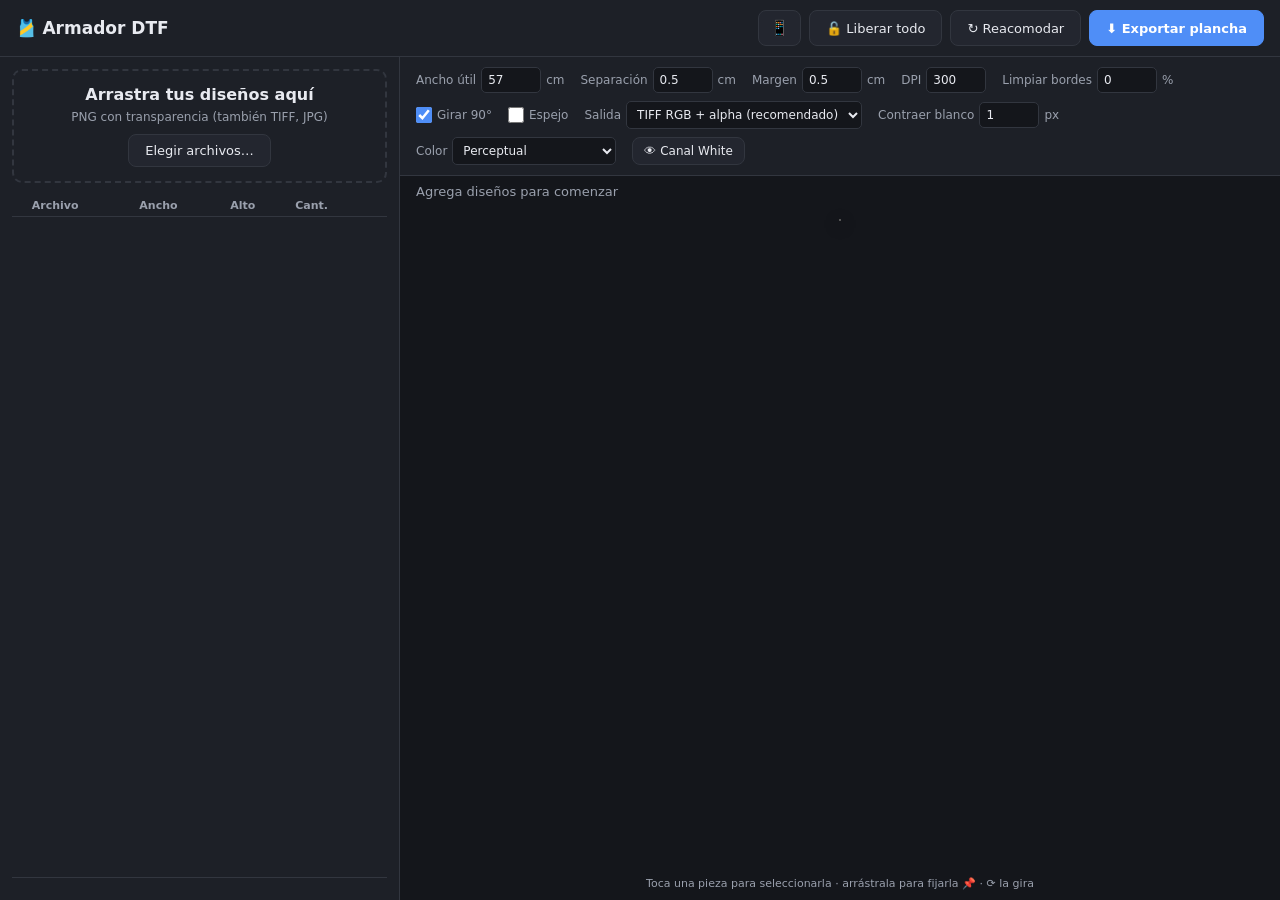
==== static/index.html @ 2fcb85ee "Armador DTF: salida RGB para DTF, soporte movil y acomodo mas robusto Color y formato de salida: - N" ====
<!DOCTYPE html>
<html lang="es">
<head>
<meta charset="UTF-8">
<meta name="viewport" content="width=device-width, initial-scale=1.0, viewport-fit=cover">
<meta name="theme-color" content="#14161b">
<meta name="apple-mobile-web-app-capable" content="yes">
<meta name="apple-mobile-web-app-status-bar-style" content="black-translucent">
<title>Armador DTF</title>
<link rel="stylesheet" href="style.css">
</head>
<body class="tab-designs">
<header>
  <div class="brand">🎽 <strong>Armador DTF</strong></div>
  <div class="actions">
    <button id="btnInfo" class="secondary icon" title="Conectar celular / iPad">📱</button>
    <button id="btnSettings" class="secondary icon only-mobile" title="Ajustes">⚙</button>
    <button id="btnLiberar" class="secondary" title="Quitar todos los bloqueos">🔓<span class="lbl"> Liberar todo</span></button>
    <button id="btnAcomodar" class="secondary" title="Reacomodar">↻<span class="lbl"> Reacomodar</span></button>
    <button id="btnExportar" class="primary">⬇<span class="lbl"> Exportar plancha</span></button>
  </div>
</header>

<nav id="tabbar" class="only-mobile">
  <button data-tab="designs" class="active">📋 Diseños</button>
  <button data-tab="sheet">🖼 Plancha</button>
</nav>

<div class="layout">
  <aside id="sidebar">
    <div id="dropzone">
      <p><strong>Arrastra tus diseños aquí</strong></p>
      <p class="hint">PNG con transparencia (también TIFF, JPG)</p>
      <button id="btnBrowse" class="secondary">Elegir archivos…</button>
      <input type="file" id="fileInput" multiple accept="image/*,.tif,.tiff" hidden>
    </div>
    <div id="tableWrap">
      <table id="designTable">
        <thead>
          <tr><th></th><th>Archivo</th><th>Ancho</th><th>Alto</th><th>Cant.</th><th></th></tr>
        </thead>
        <tbody id="designRows"></tbody>
      </table>
      <div id="tableTotals"></div>
    </div>
  </aside>

  <main>
    <div id="settings">
      <label>Ancho útil <input type="number" id="setWidth" value="57" min="10" max="120" step="0.5" inputmode="decimal"> cm</label>
      <label>Separación <input type="number" id="setSpacing" value="0.5" min="0" max="5" step="0.1" inputmode="decimal"> cm</label>
      <label>Margen <input type="number" id="setMargin" value="0.5" min="0" max="5" step="0.1" inputmode="decimal"> cm</label>
      <label>DPI <input type="number" id="setDpi" value="300" min="150" max="720" step="10" inputmode="numeric"></label>
      <label title="Elimina bordes casi transparentes: en DTF esas zonas retienen poco polvo y se despegan">Limpiar bordes <input type="number" id="setThreshold" value="0" min="0" max="100" step="5" inputmode="numeric"> %</label>
      <label class="chk"><input type="checkbox" id="setRotate" checked> Girar 90°</label>
      <label class="chk" title="Solo si MainTop NO está espejeando ya la película"><input type="checkbox" id="setMirror"> Espejo</label>
      <label>Salida
        <select id="setFormat">
          <option value="rgb_tiff" selected>TIFF RGB + alpha (recomendado)</option>
          <option value="png">PNG RGB + alpha</option>
          <option value="cmyk_spot">TIFF CMYK + White (Photoshop)</option>
          <option value="cmyk_dos">TIFF color + blanco (2 archivos)</option>
        </select>
      </label>
      <span class="cmyk-only">
        <label>Contraer blanco <input type="number" id="setChoke" value="1" min="0" max="6" step="1" inputmode="numeric"> px</label>
        <label>Color
          <select id="setIntent">
            <option value="perceptual" selected>Perceptual</option>
            <option value="relative">Colorimétrico relativo</option>
            <option value="saturation">Saturación</option>
          </select>
        </label>
      </span>
      <button id="btnWhite" class="secondary toggle" title="Ver dónde llevará tinta blanca">👁 Canal White</button>
    </div>
    <div id="cmykWarn" class="warn hidden"></div>

    <div id="statusbar">
      <span id="statInfo">Agrega diseños para comenzar</span>
      <span id="statLen"></span>
    </div>

    <div id="previewWrap">
      <div id="sheet"></div>
    </div>
    <div class="preview-hint">Toca una pieza para seleccionarla · arrástrala para fijarla 📌 · ⟳ la gira</div>
  </main>
</div>

<div id="pieceTools" class="hidden">
  <button id="ptRotate" title="Girar 90°">⟳</button>
  <button id="ptRelease" title="Liberar esta pieza">🔓</button>
</div>

<div id="toast"></div>

<div id="modal" class="hidden">
  <div class="modal-card">
    <h3 id="modalTitle"></h3>
    <div id="modalBody"></div>
    <div class="modal-actions">
      <button id="btnCarpeta" class="secondary">📂 Abrir carpeta</button>
      <button id="btnCerrarModal" class="primary">Listo</button>
    </div>
  </div>
</div>

<script src="app.js"></script>
</body>
</html>
---- static/style.css ----
* { box-sizing: border-box; margin: 0; padding: 0; }

:root {
  --bg: #14161b;
  --panel: #1d2027;
  --panel2: #23262f;
  --border: #32363f;
  --text: #e8eaf0;
  --muted: #9aa0ad;
  --accent: #4f8ef7;
  --accent2: #34c47c;
  --warn: #e0a33c;
  --sidebar-w: 400px;
}

html, body { height: 100%; }
body {
  font-family: "Segoe UI", -apple-system, BlinkMacSystemFont, system-ui, sans-serif;
  background: var(--bg);
  color: var(--text);
  display: flex;
  flex-direction: column;
  overflow: hidden;
  -webkit-text-size-adjust: 100%;
  padding: env(safe-area-inset-top) env(safe-area-inset-right) env(safe-area-inset-bottom) env(safe-area-inset-left);
}

header {
  display: flex;
  align-items: center;
  justify-content: space-between;
  gap: 8px;
  padding: 10px 16px;
  background: var(--panel);
  border-bottom: 1px solid var(--border);
  flex-shrink: 0;
}
.brand { font-size: 17px; white-space: nowrap; }
.actions { display: flex; gap: 8px; flex-shrink: 0; }

button {
  border: 1px solid var(--border);
  border-radius: 8px;
  padding: 8px 16px;
  font-size: 13px;
  cursor: pointer;
  background: var(--panel2);
  color: var(--text);
  font-family: inherit;
  -webkit-tap-highlight-color: transparent;
  touch-action: manipulation;
}
button.primary { background: var(--accent); border-color: var(--accent); color: #fff; font-weight: 600; }
button.primary:hover { filter: brightness(1.1); }
button.secondary:hover { background: #2b2f39; }
button:disabled { opacity: .5; cursor: default; }
button.icon { padding: 8px 11px; font-size: 15px; }
button.toggle.active {
  background: rgba(235, 45, 45, .18);
  border-color: #eb2d2d;
  color: #ff8a8a;
}

.only-mobile { display: none !important; }
.hidden { display: none !important; }

#tabbar {
  flex-shrink: 0;
  background: var(--panel);
  border-bottom: 1px solid var(--border);
}
#tabbar button {
  flex: 1;
  border: none;
  border-radius: 0;
  background: none;
  padding: 12px 0;
  color: var(--muted);
  font-size: 14px;
  border-bottom: 2px solid transparent;
}
#tabbar button.active { color: var(--text); border-bottom-color: var(--accent); }

.layout { flex: 1; display: flex; min-height: 0; }

#sidebar {
  width: var(--sidebar-w);
  background: var(--panel);
  border-right: 1px solid var(--border);
  display: flex;
  flex-direction: column;
  min-height: 0;
  flex-shrink: 0;
}

#dropzone {
  margin: 12px;
  padding: 14px 12px;
  border: 2px dashed var(--border);
  border-radius: 10px;
  text-align: center;
  color: var(--muted);
  transition: border-color .15s, background .15s;
  flex-shrink: 0;
}
#dropzone.drag { border-color: var(--accent); background: rgba(79,142,247,.08); }
#dropzone p { margin-bottom: 6px; color: var(--text); }
#dropzone .hint { font-size: 12px; color: var(--muted); margin-bottom: 10px; }

/* ---------- tabla de diseños (hoja tipo iCore) ---------- */
#tableWrap { flex: 1; overflow-y: auto; padding: 0 12px 12px; display: flex; flex-direction: column; -webkit-overflow-scrolling: touch; }
#designTable { width: 100%; border-collapse: collapse; font-size: 12px; }
#designTable th {
  text-align: left;
  color: var(--muted);
  font-weight: 600;
  font-size: 11px;
  padding: 4px;
  border-bottom: 1px solid var(--border);
  position: sticky;
  top: 0;
  background: var(--panel);
  z-index: 1;
}
#designTable td { padding: 4px; border-bottom: 1px solid var(--border); vertical-align: middle; }
#designTable tr:hover td { background: rgba(255,255,255,.025); }
#designTable img.mini {
  width: 34px; height: 34px;
  object-fit: contain;
  background: conic-gradient(#3a3f4a 25%, #2c303a 0 50%, #3a3f4a 0 75%, #2c303a 0) 0 0/10px 10px;
  border-radius: 5px;
  display: block;
}
#designTable .fname { max-width: 120px; white-space: nowrap; overflow: hidden; text-overflow: ellipsis; }
#designTable input {
  width: 54px;
  background: var(--bg);
  color: var(--text);
  border: 1px solid var(--border);
  border-radius: 5px;
  padding: 5px;
  font-size: 12px;
  font-family: inherit;
}
#designTable input.qty { width: 44px; }
#designTable .rowbtn {
  background: none; border: none;
  color: var(--muted);
  font-size: 15px;
  padding: 4px 5px;
  cursor: pointer;
}
#designTable .rowbtn:hover { color: var(--text); }
#designTable .rowbtn.del:hover { color: #f66; }

#tableTotals {
  margin-top: auto;
  padding: 10px 4px 0;
  font-size: 12px;
  color: var(--muted);
  border-top: 1px solid var(--border);
  display: flex;
  justify-content: space-between;
  flex-wrap: wrap;
  gap: 4px;
}
#tableTotals strong { color: var(--text); }

main { flex: 1; display: flex; flex-direction: column; min-width: 0; }

#settings {
  display: flex;
  flex-wrap: wrap;
  gap: 8px 16px;
  padding: 10px 16px;
  background: var(--panel);
  border-bottom: 1px solid var(--border);
  font-size: 12px;
  color: var(--muted);
  align-items: center;
  flex-shrink: 0;
}
#settings input[type=number], #settings select {
  background: var(--bg); color: var(--text);
  border: 1px solid var(--border);
  border-radius: 5px; padding: 5px 6px; font-size: 12px;
  font-family: inherit;
}
#settings input[type=number] { width: 60px; }
#settings input[type=checkbox] { width: 16px; height: 16px; accent-color: var(--accent); }
#settings label { display: flex; align-items: center; gap: 5px; }
#settings button { padding: 6px 11px; font-size: 12px; }
#settings .cmyk-only { display: contents; }
#settings.rgb-mode .cmyk-only { display: none; }

.warn {
  padding: 7px 16px;
  font-size: 12px;
  background: rgba(224, 163, 60, .12);
  color: var(--warn);
  border-bottom: 1px solid var(--border);
}

#statusbar {
  display: flex;
  justify-content: space-between;
  gap: 10px;
  padding: 8px 16px;
  font-size: 13px;
  color: var(--muted);
  flex-shrink: 0;
}
#statLen { color: var(--accent2); font-weight: 600; white-space: nowrap; }

#previewWrap {
  flex: 1;
  overflow: auto;
  padding: 12px 24px 24px;
  display: flex;
  justify-content: center;
  -webkit-overflow-scrolling: touch;
}
.preview-hint { padding: 4px 16px 10px; font-size: 11px; color: var(--muted); text-align: center; flex-shrink: 0; }

#sheet {
  position: relative;
  background: conic-gradient(#f2f2f2 25%, #e4e4e4 0 50%, #f2f2f2 0 75%, #e4e4e4 0) 0 0/16px 16px;
  border: 1px solid #555;
  box-shadow: 0 4px 24px rgba(0,0,0,.5);
  flex-shrink: 0;
  align-self: flex-start;
}
.item {
  position: absolute;
  outline: 1px dashed rgba(60,120,255,.55);
  cursor: grab;
  touch-action: none;          /* el arrastre no hace scroll en táctil */
  -webkit-tap-highlight-color: transparent;
}
.item img { width: 100%; height: 100%; display: block; pointer-events: none; user-select: none; -webkit-user-drag: none; }
.item.locked { outline: 1.5px solid rgba(255,170,40,.9); }
.item.selected { outline: 2px solid var(--accent); z-index: 5; }
.item.dragging { opacity: .75; z-index: 20; cursor: grabbing; outline: 2px solid var(--accent); }
.item.invalid { outline: 2px solid #f55; }
.item .pin {
  position: absolute;
  top: -1px; right: -1px;
  font-size: 11px;
  line-height: 1;
  background: rgba(0,0,0,.55);
  border-radius: 0 0 0 6px;
  padding: 2px 3px;
  pointer-events: none;
}
.item .white-overlay { position: absolute; inset: 0; pointer-events: none; }

#pieceTools {
  position: fixed;
  z-index: 40;
  display: flex;
  gap: 4px;
  background: var(--panel);
  border: 1px solid var(--border);
  border-radius: 8px;
  padding: 3px;
  box-shadow: 0 4px 14px rgba(0,0,0,.5);
}
#pieceTools button { padding: 6px 12px; font-size: 16px; border: none; background: none; }
#pieceTools button:hover { background: var(--panel2); border-radius: 6px; }

#toast {
  position: fixed;
  bottom: 20px; left: 50%;
  transform: translateX(-50%);
  background: #333d;
  backdrop-filter: blur(6px);
  color: #fff;
  padding: 10px 20px;
  border-radius: 10px;
  font-size: 13px;
  opacity: 0;
  pointer-events: none;
  transition: opacity .25s;
  z-index: 60;
  max-width: 90vw;
  text-align: center;
}
#toast.show { opacity: 1; }

#modal {
  position: fixed; inset: 0;
  background: rgba(0,0,0,.55);
  display: flex; align-items: center; justify-content: center;
  z-index: 50;
  padding: 16px;
}
.modal-card {
  background: var(--panel);
  border: 1px solid var(--border);
  border-radius: 14px;
  padding: 22px 26px;
  width: min(520px, 100%);
  max-height: 85vh;
  overflow-y: auto;
}
.modal-card h3 { margin-bottom: 10px; }
#modalBody { font-size: 13px; color: var(--muted); line-height: 1.6; word-break: break-word; }
#modalBody .ok { color: var(--accent2); }
#modalBody a { color: var(--accent); }
#modalBody code {
  display: inline-block;
  background: var(--bg);
  padding: 4px 8px;
  border-radius: 6px;
  font-size: 15px;
  color: var(--text);
  margin: 4px 0;
  user-select: all;
}
.modal-actions { display: flex; justify-content: flex-end; gap: 8px; margin-top: 16px; }

.spinner {
  display: inline-block;
  width: 14px; height: 14px;
  border: 2px solid #fff5;
  border-top-color: #fff;
  border-radius: 50%;
  animation: spin .8s linear infinite;
  vertical-align: -2px;
  margin-right: 6px;
}
@keyframes spin { to { transform: rotate(360deg); } }

/* ==================== TABLET ==================== */
@media (max-width: 1100px) {
  :root { --sidebar-w: 330px; }
  .actions .lbl { display: none; }
}

/* ==================== CELULAR / iPAD VERTICAL ==================== */
@media (max-width: 900px) {
  .only-mobile { display: flex !important; }
  #tabbar { display: flex !important; }

  header { padding: 8px 12px; }
  .brand { font-size: 15px; }
  .actions { gap: 6px; }
  .actions button { padding: 9px 12px; }

  .layout { flex-direction: column; }
  #sidebar {
    width: 100%;
    border-right: none;
    border-bottom: 1px solid var(--border);
  }
  body.tab-designs main { display: none; }
  body.tab-sheet #sidebar { display: none; }

  /* los ajustes se muestran bajo demanda con el botón ⚙ */
  #settings { display: none; }
  body.show-settings #settings { display: flex; }

  /* 16px evita que iOS haga zoom al enfocar un campo */
  #designTable input, #settings input[type=number], #settings select { font-size: 16px; }
  #designTable input { width: 62px; padding: 8px 6px; }
  #designTable input.qty { width: 54px; }
  #designTable td { padding: 6px 3px; }
  #designTable .fname { max-width: 34vw; font-size: 13px; }
  #designTable .rowbtn { font-size: 19px; padding: 7px 6px; }
  #designTable img.mini { width: 40px; height: 40px; }

  #settings { gap: 10px 14px; }
  #settings label { font-size: 13px; }

  #previewWrap { padding: 10px 12px 20px; }
  #pieceTools button { padding: 9px 16px; font-size: 18px; }
  .preview-hint { font-size: 10px; }
}

@media (max-width: 480px) {
  .brand strong { display: none; }
  #dropzone { margin: 8px; padding: 12px 10px; }
  #dropzone .hint { display: none; }
}
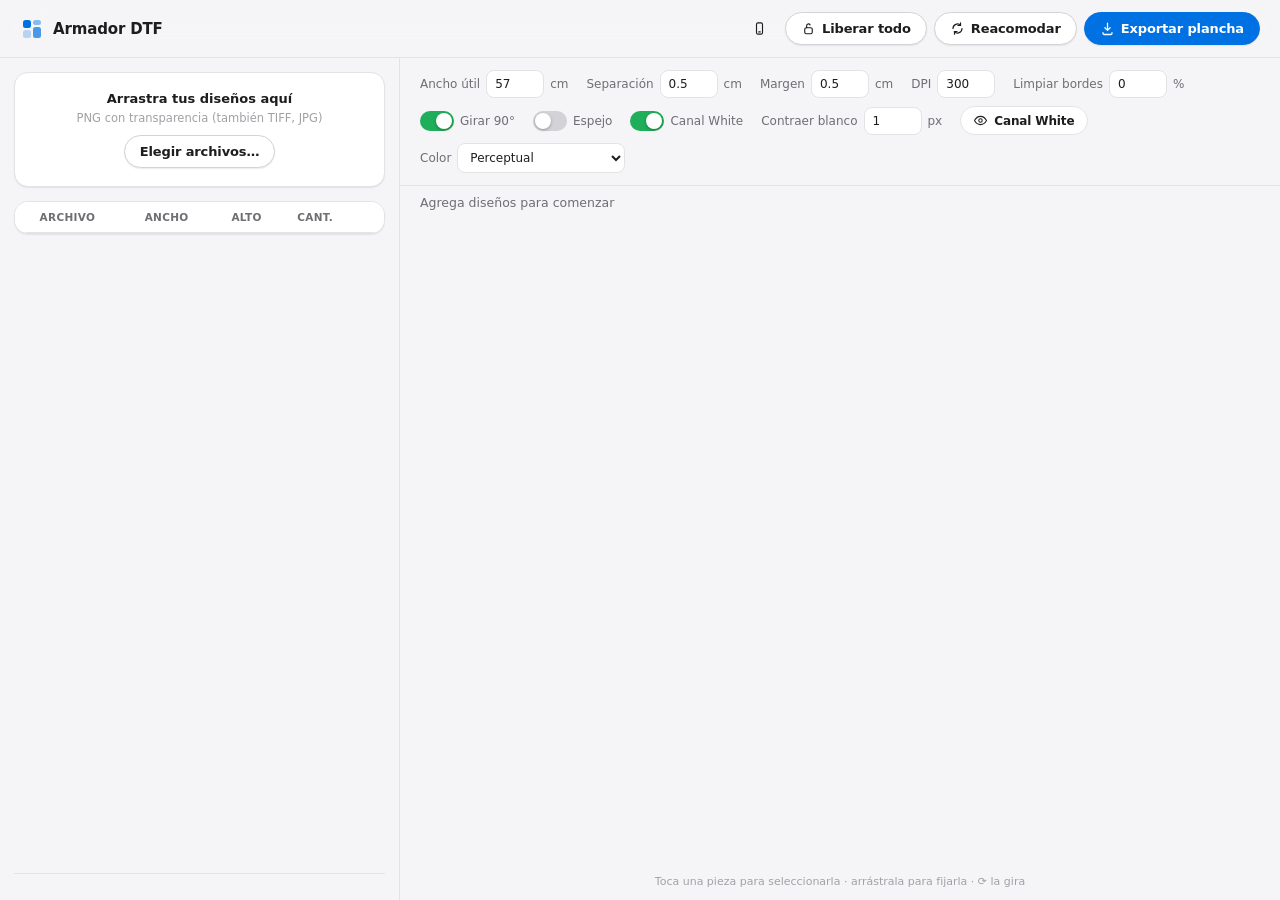
==== commit 38066a90: "Version 1.0.0: pruebas automaticas, documentacion y correcciones de la auditoria - Exportacion CMYK " ====
--- a/static/index.html
+++ b/static/index.html
@@ -3,27 +3,45 @@
 <head>
 <meta charset="UTF-8">
 <meta name="viewport" content="width=device-width, initial-scale=1.0, viewport-fit=cover">
-<meta name="theme-color" content="#14161b">
+<meta name="theme-color" content="#f5f5f7">
 <meta name="apple-mobile-web-app-capable" content="yes">
-<meta name="apple-mobile-web-app-status-bar-style" content="black-translucent">
+<meta name="apple-mobile-web-app-status-bar-style" content="default">
 <title>Armador DTF</title>
 <link rel="stylesheet" href="style.css">
 </head>
 <body class="tab-designs">
 <header>
-  <div class="brand">🎽 <strong>Armador DTF</strong></div>
+  <div class="brand">
+    <span class="brand-mark" aria-hidden="true">
+      <svg viewBox="0 0 24 24" fill="none"><rect x="3" y="3" width="8" height="8" rx="2.5" fill="currentColor"/><rect x="13" y="3" width="8" height="5" rx="2.5" fill="currentColor" opacity=".45"/><rect x="13" y="10" width="8" height="11" rx="2.5" fill="currentColor" opacity=".7"/><rect x="3" y="13" width="8" height="8" rx="2.5" fill="currentColor" opacity=".25"/></svg>
+    </span>
+    <strong>Armador DTF</strong>
+  </div>
   <div class="actions">
-    <button id="btnInfo" class="secondary icon" title="Conectar celular / iPad">📱</button>
-    <button id="btnSettings" class="secondary icon only-mobile" title="Ajustes">⚙</button>
-    <button id="btnLiberar" class="secondary" title="Quitar todos los bloqueos">🔓<span class="lbl"> Liberar todo</span></button>
-    <button id="btnAcomodar" class="secondary" title="Reacomodar">↻<span class="lbl"> Reacomodar</span></button>
-    <button id="btnExportar" class="primary">⬇<span class="lbl"> Exportar plancha</span></button>
+    <button id="btnInfo" class="secondary icon" title="Conectar celular / iPad">
+      <svg viewBox="0 0 20 20" fill="none"><rect x="6" y="2.5" width="8" height="15" rx="2" stroke="currentColor" stroke-width="1.5"/><path d="M9 14.5h2" stroke="currentColor" stroke-width="1.5" stroke-linecap="round"/></svg>
+    </button>
+    <button id="btnSettings" class="secondary icon only-mobile" title="Ajustes">
+      <svg viewBox="0 0 20 20" fill="none"><circle cx="10" cy="10" r="2.6" stroke="currentColor" stroke-width="1.5"/><path d="M10 2.7v2M10 15.3v2M17.3 10h-2M4.7 10h-2M15.2 4.8l-1.4 1.4M6.2 13.8l-1.4 1.4M15.2 15.2l-1.4-1.4M6.2 6.2 4.8 4.8" stroke="currentColor" stroke-width="1.5" stroke-linecap="round"/></svg>
+    </button>
+    <button id="btnLiberar" class="secondary" title="Quitar todos los bloqueos">
+      <svg viewBox="0 0 20 20" fill="none"><rect x="5" y="9" width="10" height="8" rx="2" stroke="currentColor" stroke-width="1.5"/><path d="M7.5 9V6.5a2.5 2.5 0 0 1 4.6-1.4" stroke="currentColor" stroke-width="1.5" stroke-linecap="round"/></svg>
+      <span class="lbl">Liberar todo</span>
+    </button>
+    <button id="btnAcomodar" class="secondary" title="Reacomodar">
+      <svg viewBox="0 0 20 20" fill="none"><path d="M4 10a6 6 0 0 1 10.2-4.24M16 10a6 6 0 0 1-10.2 4.24" stroke="currentColor" stroke-width="1.6" stroke-linecap="round"/><path d="M14 2.5V6h-3.5M6 17.5V14h3.5" stroke="currentColor" stroke-width="1.6" stroke-linecap="round" stroke-linejoin="round"/></svg>
+      <span class="lbl">Reacomodar</span>
+    </button>
+    <button id="btnExportar" class="primary">
+      <svg viewBox="0 0 20 20" fill="none"><path d="M10 3v9.5M10 12.5l-3.5-3.5M10 12.5l3.5-3.5" stroke="currentColor" stroke-width="1.7" stroke-linecap="round" stroke-linejoin="round"/><path d="M4 15.5v.8a1.7 1.7 0 0 0 1.7 1.7h8.6a1.7 1.7 0 0 0 1.7-1.7v-.8" stroke="currentColor" stroke-width="1.7" stroke-linecap="round"/></svg>
+      <span class="lbl">Exportar plancha</span>
+    </button>
   </div>
 </header>
 
 <nav id="tabbar" class="only-mobile">
-  <button data-tab="designs" class="active">📋 Diseños</button>
-  <button data-tab="sheet">🖼 Plancha</button>
+  <button data-tab="designs" class="active">Diseños</button>
+  <button data-tab="sheet">Plancha</button>
 </nav>
 
 <div class="layout">
@@ -54,16 +72,15 @@
       <label title="Elimina bordes casi transparentes: en DTF esas zonas retienen poco polvo y se despegan">Limpiar bordes <input type="number" id="setThreshold" value="0" min="0" max="100" step="5" inputmode="numeric"> %</label>
       <label class="chk"><input type="checkbox" id="setRotate" checked> Girar 90°</label>
       <label class="chk" title="Solo si MainTop NO está espejeando ya la película"><input type="checkbox" id="setMirror"> Espejo</label>
-      <label>Salida
-        <select id="setFormat">
-          <option value="rgb_tiff" selected>TIFF RGB + alpha (recomendado)</option>
-          <option value="png">PNG RGB + alpha</option>
-          <option value="cmyk_spot">TIFF CMYK + White (Photoshop)</option>
-          <option value="cmyk_dos">TIFF color + blanco (2 archivos)</option>
-        </select>
-      </label>
+      <label class="chk"><input type="checkbox" id="setConBlanco" checked> Canal White</label>
+      <span id="whiteControls">
+        <label title="Retira la base blanca del borde del arte. Déjalo en 0 si MainTop ya lo hace: contraer dos veces deja el color sin blanco debajo">Contraer blanco <input type="number" id="setChoke" value="1" min="0" max="6" step="1" inputmode="numeric"> px</label>
+        <button id="btnWhite" class="secondary toggle" title="Ver dónde llevará tinta blanca">
+          <svg viewBox="0 0 20 20" fill="none"><path d="M2 10s3-5.5 8-5.5S18 10 18 10s-3 5.5-8 5.5S2 10 2 10Z" stroke="currentColor" stroke-width="1.4" stroke-linejoin="round"/><circle cx="10" cy="10" r="2.3" stroke="currentColor" stroke-width="1.4"/></svg>
+          <span>Canal White</span>
+        </button>
+      </span>
       <span class="cmyk-only">
-        <label>Contraer blanco <input type="number" id="setChoke" value="1" min="0" max="6" step="1" inputmode="numeric"> px</label>
         <label>Color
           <select id="setIntent">
             <option value="perceptual" selected>Perceptual</option>
@@ -72,9 +89,9 @@
           </select>
         </label>
       </span>
-      <button id="btnWhite" class="secondary toggle" title="Ver dónde llevará tinta blanca">👁 Canal White</button>
     </div>
     <div id="cmykWarn" class="warn hidden"></div>
+    <div id="bordeWarn" class="warn hidden"></div>
 
     <div id="statusbar">
       <span id="statInfo">Agrega diseños para comenzar</span>
@@ -84,13 +101,17 @@
     <div id="previewWrap">
       <div id="sheet"></div>
     </div>
-    <div class="preview-hint">Toca una pieza para seleccionarla · arrástrala para fijarla 📌 · ⟳ la gira</div>
+    <div class="preview-hint">Toca una pieza para seleccionarla · arrástrala para fijarla · ⟳ la gira</div>
   </main>
 </div>
 
 <div id="pieceTools" class="hidden">
-  <button id="ptRotate" title="Girar 90°">⟳</button>
-  <button id="ptRelease" title="Liberar esta pieza">🔓</button>
+  <button id="ptRotate" title="Girar 90°">
+    <svg viewBox="0 0 20 20" fill="none"><path d="M4 10a6 6 0 0 1 10.2-4.24M16 10a6 6 0 0 1-10.2 4.24" stroke="currentColor" stroke-width="1.6" stroke-linecap="round"/><path d="M14 2.5V6h-3.5M6 17.5V14h3.5" stroke="currentColor" stroke-width="1.6" stroke-linecap="round" stroke-linejoin="round"/></svg>
+  </button>
+  <button id="ptRelease" title="Liberar esta pieza">
+    <svg viewBox="0 0 20 20" fill="none"><rect x="5" y="9" width="10" height="8" rx="2" stroke="currentColor" stroke-width="1.5"/><path d="M7.5 9V6.5a2.5 2.5 0 0 1 4.6-1.4" stroke="currentColor" stroke-width="1.5" stroke-linecap="round"/></svg>
+  </button>
 </div>
 
 <div id="toast"></div>
@@ -100,7 +121,7 @@
     <h3 id="modalTitle"></h3>
     <div id="modalBody"></div>
     <div class="modal-actions">
-      <button id="btnCarpeta" class="secondary">📂 Abrir carpeta</button>
+      <button id="btnCarpeta" class="secondary">Abrir carpeta</button>
       <button id="btnCerrarModal" class="primary">Listo</button>
     </div>
   </div>
--- a/static/style.css
+++ b/static/style.css
@@ -1,73 +1,109 @@
+/* Armador DTF — interfaz, rediseño minimalista tipo Apple */
+
 * { box-sizing: border-box; margin: 0; padding: 0; }
 
 :root {
-  --bg: #14161b;
-  --panel: #1d2027;
-  --panel2: #23262f;
-  --border: #32363f;
-  --text: #e8eaf0;
-  --muted: #9aa0ad;
-  --accent: #4f8ef7;
-  --accent2: #34c47c;
-  --warn: #e0a33c;
+  --bg: #f5f5f7;
+  --panel: #ffffff;
+  --panel2: #fafafa;
+  --border: #e3e3e6;
+  --border-strong: #d2d2d7;
+  --text: #1d1d1f;
+  --muted: #6e6e73;
+  --faint: #a1a1a6;
+  --accent: #0071e3;
+  --accent-hover: #0077ed;
+  --accent2: #1fae59;
+  --warn: #b26b00;
+  --warn-bg: rgba(255, 149, 0, .12);
+  --danger: #ff3b30;
   --sidebar-w: 400px;
+
+  --radius-sm: 8px;
+  --radius-md: 14px;
+  --radius-lg: 20px;
+  --shadow-1: 0 1px 2px rgba(0,0,0,.05), 0 1px 1px rgba(0,0,0,.03);
+  --shadow-2: 0 10px 30px rgba(0,0,0,.08), 0 2px 8px rgba(0,0,0,.04);
+  --shadow-3: 0 24px 60px rgba(0,0,0,.18), 0 4px 16px rgba(0,0,0,.08);
+  --ease: cubic-bezier(.4, 0, .2, 1);
 }
 
 html, body { height: 100%; }
 body {
-  font-family: "Segoe UI", -apple-system, BlinkMacSystemFont, system-ui, sans-serif;
+  font-family: -apple-system, BlinkMacSystemFont, "SF Pro Display", "SF Pro Text",
+               "Segoe UI", system-ui, sans-serif;
   background: var(--bg);
   color: var(--text);
   display: flex;
   flex-direction: column;
   overflow: hidden;
   -webkit-text-size-adjust: 100%;
+  -webkit-font-smoothing: antialiased;
   padding: env(safe-area-inset-top) env(safe-area-inset-right) env(safe-area-inset-bottom) env(safe-area-inset-left);
 }
 
+/* ---------- header ---------- */
 header {
   display: flex;
   align-items: center;
   justify-content: space-between;
   gap: 8px;
-  padding: 10px 16px;
+  padding: 12px 20px;
+  background: color-mix(in srgb, var(--bg) 72%, transparent);
+  backdrop-filter: saturate(180%) blur(20px);
+  -webkit-backdrop-filter: saturate(180%) blur(20px);
+  border-bottom: 1px solid var(--border);
+  flex-shrink: 0;
+  z-index: 5;
+}
+.brand { display: flex; align-items: center; gap: 9px; font-size: 15px; white-space: nowrap; font-weight: 600; letter-spacing: -.01em; }
+.brand-mark { width: 24px; height: 24px; color: var(--accent); display: inline-flex; flex-shrink: 0; }
+.brand-mark svg { width: 100%; height: 100%; }
+.actions { display: flex; gap: 7px; flex-shrink: 0; align-items: center; }
+
+/* ---------- buttons ---------- */
+button {
+  border: 1px solid var(--border-strong);
+  border-radius: 980px;
+  padding: 8px 15px;
+  font-size: 13px;
+  font-weight: 600;
+  letter-spacing: -.01em;
+  cursor: pointer;
+  background: var(--panel);
+  color: var(--text);
+  font-family: inherit;
+  display: inline-flex;
+  align-items: center;
+  gap: 6px;
+  -webkit-tap-highlight-color: transparent;
+  touch-action: manipulation;
+  transition: transform .12s var(--ease), background .15s var(--ease), box-shadow .15s var(--ease), opacity .15s var(--ease);
+}
+button svg { width: 15px; height: 15px; flex-shrink: 0; }
+button:active { transform: scale(.96); }
+button.primary { background: var(--accent); border-color: var(--accent); color: #fff; box-shadow: var(--shadow-1); }
+button.primary:hover { background: var(--accent-hover); }
+button.secondary { box-shadow: var(--shadow-1); }
+button.secondary:hover { background: var(--panel2); }
+button:disabled { opacity: .45; cursor: default; transform: none; }
+button.icon { padding: 8px 10px; border-color: transparent; box-shadow: none; background: transparent; }
+button.icon:hover { background: color-mix(in srgb, var(--text) 6%, transparent); }
+button.toggle.active {
+  background: var(--accent);
+  border-color: var(--accent);
+  color: #fff;
+}
+
+.only-mobile { display: none !important; }
+.hidden { display: none !important; }
+
+/* ---------- tabbar (mobile) ---------- */
+#tabbar {
+  flex-shrink: 0;
   background: var(--panel);
   border-bottom: 1px solid var(--border);
-  flex-shrink: 0;
-}
-.brand { font-size: 17px; white-space: nowrap; }
-.actions { display: flex; gap: 8px; flex-shrink: 0; }
-
-button {
-  border: 1px solid var(--border);
-  border-radius: 8px;
-  padding: 8px 16px;
-  font-size: 13px;
-  cursor: pointer;
-  background: var(--panel2);
-  color: var(--text);
-  font-family: inherit;
-  -webkit-tap-highlight-color: transparent;
-  touch-action: manipulation;
-}
-button.primary { background: var(--accent); border-color: var(--accent); color: #fff; font-weight: 600; }
-button.primary:hover { filter: brightness(1.1); }
-button.secondary:hover { background: #2b2f39; }
-button:disabled { opacity: .5; cursor: default; }
-button.icon { padding: 8px 11px; font-size: 15px; }
-button.toggle.active {
-  background: rgba(235, 45, 45, .18);
-  border-color: #eb2d2d;
-  color: #ff8a8a;
-}
-
-.only-mobile { display: none !important; }
-.hidden { display: none !important; }
-
-#tabbar {
-  flex-shrink: 0;
-  background: var(--panel);
-  border-bottom: 1px solid var(--border);
+  display: flex;
 }
 #tabbar button {
   flex: 1;
@@ -76,16 +112,19 @@
   background: none;
   padding: 12px 0;
   color: var(--muted);
-  font-size: 14px;
+  font-size: 13px;
+  font-weight: 600;
   border-bottom: 2px solid transparent;
-}
-#tabbar button.active { color: var(--text); border-bottom-color: var(--accent); }
+  box-shadow: none;
+  justify-content: center;
+}
+#tabbar button.active { color: var(--accent); border-bottom-color: var(--accent); }
 
 .layout { flex: 1; display: flex; min-height: 0; }
 
 #sidebar {
   width: var(--sidebar-w);
-  background: var(--panel);
+  background: var(--bg);
   border-right: 1px solid var(--border);
   display: flex;
   flex-direction: column;
@@ -93,69 +132,83 @@
   flex-shrink: 0;
 }
 
+/* ---------- dropzone ---------- */
 #dropzone {
-  margin: 12px;
-  padding: 14px 12px;
-  border: 2px dashed var(--border);
-  border-radius: 10px;
+  margin: 14px;
+  padding: 18px 14px;
+  background: var(--panel);
+  border: 1px solid var(--border);
+  border-radius: var(--radius-md);
   text-align: center;
   color: var(--muted);
-  transition: border-color .15s, background .15s;
-  flex-shrink: 0;
-}
-#dropzone.drag { border-color: var(--accent); background: rgba(79,142,247,.08); }
-#dropzone p { margin-bottom: 6px; color: var(--text); }
-#dropzone .hint { font-size: 12px; color: var(--muted); margin-bottom: 10px; }
-
-/* ---------- tabla de diseños (hoja tipo iCore) ---------- */
-#tableWrap { flex: 1; overflow-y: auto; padding: 0 12px 12px; display: flex; flex-direction: column; -webkit-overflow-scrolling: touch; }
-#designTable { width: 100%; border-collapse: collapse; font-size: 12px; }
+  box-shadow: var(--shadow-1);
+  transition: border-color .2s var(--ease), box-shadow .2s var(--ease);
+  flex-shrink: 0;
+}
+#dropzone.drag { border-color: var(--accent); box-shadow: 0 0 0 4px color-mix(in srgb, var(--accent) 16%, transparent); }
+#dropzone p { margin-bottom: 5px; color: var(--text); font-weight: 600; font-size: 13px; }
+#dropzone .hint { font-weight: 400; font-size: 11.5px; color: var(--faint); margin-bottom: 10px; }
+
+/* ---------- tabla de diseños ---------- */
+#tableWrap { flex: 1; overflow-y: auto; padding: 0 14px 14px; display: flex; flex-direction: column; -webkit-overflow-scrolling: touch; }
+#designTable { width: 100%; border-collapse: separate; border-spacing: 0; font-size: 12px; background: var(--panel); border: 1px solid var(--border); border-radius: var(--radius-md); overflow: hidden; box-shadow: var(--shadow-1); }
 #designTable th {
   text-align: left;
   color: var(--muted);
   font-weight: 600;
-  font-size: 11px;
-  padding: 4px;
+  font-size: 10.5px;
+  text-transform: uppercase;
+  letter-spacing: .03em;
+  padding: 9px 6px;
   border-bottom: 1px solid var(--border);
   position: sticky;
   top: 0;
   background: var(--panel);
   z-index: 1;
 }
-#designTable td { padding: 4px; border-bottom: 1px solid var(--border); vertical-align: middle; }
-#designTable tr:hover td { background: rgba(255,255,255,.025); }
+#designTable td { padding: 6px; border-bottom: 1px solid var(--border); vertical-align: middle; }
+#designTable tr:last-child td { border-bottom: none; }
+#designTable tr:hover td { background: var(--panel2); }
 #designTable img.mini {
   width: 34px; height: 34px;
   object-fit: contain;
-  background: conic-gradient(#3a3f4a 25%, #2c303a 0 50%, #3a3f4a 0 75%, #2c303a 0) 0 0/10px 10px;
-  border-radius: 5px;
+  background: conic-gradient(color-mix(in srgb, var(--text) 6%, transparent) 25%, transparent 0 50%, color-mix(in srgb, var(--text) 6%, transparent) 0 75%, transparent 0) 0 0/10px 10px;
+  border-radius: 7px;
   display: block;
 }
-#designTable .fname { max-width: 120px; white-space: nowrap; overflow: hidden; text-overflow: ellipsis; }
+#designTable .fname { max-width: 120px; white-space: nowrap; overflow: hidden; text-overflow: ellipsis; font-weight: 500; }
 #designTable input {
   width: 54px;
   background: var(--bg);
   color: var(--text);
   border: 1px solid var(--border);
-  border-radius: 5px;
-  padding: 5px;
+  border-radius: 7px;
+  padding: 5px 6px;
   font-size: 12px;
   font-family: inherit;
-}
-#designTable input.qty { width: 44px; }
+  transition: border-color .15s var(--ease), box-shadow .15s var(--ease);
+}
+#designTable input:focus, #settings input:focus, #settings select:focus, #pin:focus {
+  outline: none;
+  border-color: var(--accent);
+  box-shadow: 0 0 0 3px color-mix(in srgb, var(--accent) 20%, transparent);
+}
+#designTable input.qty { width: 40px; }
 #designTable .rowbtn {
   background: none; border: none;
-  color: var(--muted);
-  font-size: 15px;
+  color: var(--faint);
+  font-size: 14px;
   padding: 4px 5px;
   cursor: pointer;
-}
-#designTable .rowbtn:hover { color: var(--text); }
-#designTable .rowbtn.del:hover { color: #f66; }
+  border-radius: 6px;
+  box-shadow: none;
+}
+#designTable .rowbtn:hover { color: var(--text); background: var(--panel2); }
+#designTable .rowbtn.del:hover { color: var(--danger); background: color-mix(in srgb, var(--danger) 10%, transparent); }
 
 #tableTotals {
   margin-top: auto;
-  padding: 10px 4px 0;
+  padding: 12px 4px 0;
   font-size: 12px;
   color: var(--muted);
   border-top: 1px solid var(--border);
@@ -166,14 +219,14 @@
 }
 #tableTotals strong { color: var(--text); }
 
-main { flex: 1; display: flex; flex-direction: column; min-width: 0; }
+main { flex: 1; display: flex; flex-direction: column; min-width: 0; background: var(--bg); }
 
 #settings {
   display: flex;
   flex-wrap: wrap;
-  gap: 8px 16px;
-  padding: 10px 16px;
-  background: var(--panel);
+  gap: 8px 18px;
+  padding: 12px 20px;
+  background: var(--bg);
   border-bottom: 1px solid var(--border);
   font-size: 12px;
   color: var(--muted);
@@ -181,32 +234,58 @@
   flex-shrink: 0;
 }
 #settings input[type=number], #settings select {
-  background: var(--bg); color: var(--text);
+  background: var(--panel); color: var(--text);
   border: 1px solid var(--border);
-  border-radius: 5px; padding: 5px 6px; font-size: 12px;
+  border-radius: 8px; padding: 6px 8px; font-size: 12px;
   font-family: inherit;
 }
-#settings input[type=number] { width: 60px; }
-#settings input[type=checkbox] { width: 16px; height: 16px; accent-color: var(--accent); }
-#settings label { display: flex; align-items: center; gap: 5px; }
-#settings button { padding: 6px 11px; font-size: 12px; }
+#settings input[type=number] { width: 58px; }
+#settings label { display: flex; align-items: center; gap: 6px; font-weight: 500; }
+#settings button { padding: 6px 12px; font-size: 12px; box-shadow: none; border-color: var(--border); }
 #settings .cmyk-only { display: contents; }
-#settings.rgb-mode .cmyk-only { display: none; }
+#settings #whiteControls { display: contents; }
+
+/* checkbox → interruptor estilo iOS */
+label.chk { position: relative; }
+label.chk input[type="checkbox"] {
+  appearance: none; -webkit-appearance: none;
+  width: 34px; height: 20px;
+  border-radius: 999px;
+  background: var(--border-strong);
+  border: none;
+  position: relative;
+  cursor: pointer;
+  transition: background .2s var(--ease);
+  flex-shrink: 0;
+}
+label.chk input[type="checkbox"]::before {
+  content: "";
+  position: absolute; top: 2px; left: 2px;
+  width: 16px; height: 16px;
+  background: #fff;
+  border-radius: 50%;
+  box-shadow: 0 1px 3px rgba(0,0,0,.3);
+  transition: transform .2s var(--ease);
+}
+label.chk input[type="checkbox"]:checked { background: var(--accent2); }
+label.chk input[type="checkbox"]:checked::before { transform: translateX(14px); }
 
 .warn {
-  padding: 7px 16px;
-  font-size: 12px;
-  background: rgba(224, 163, 60, .12);
+  padding: 10px 20px;
+  font-size: 12.5px;
+  background: var(--warn-bg);
   color: var(--warn);
   border-bottom: 1px solid var(--border);
-}
+  line-height: 1.5;
+}
+.warn button { margin-left: 4px; }
 
 #statusbar {
   display: flex;
   justify-content: space-between;
   gap: 10px;
-  padding: 8px 16px;
-  font-size: 13px;
+  padding: 9px 20px;
+  font-size: 12.5px;
   color: var(--muted);
   flex-shrink: 0;
 }
@@ -215,41 +294,42 @@
 #previewWrap {
   flex: 1;
   overflow: auto;
-  padding: 12px 24px 24px;
+  padding: 14px 28px 24px;
   display: flex;
   justify-content: center;
   -webkit-overflow-scrolling: touch;
 }
-.preview-hint { padding: 4px 16px 10px; font-size: 11px; color: var(--muted); text-align: center; flex-shrink: 0; }
+.preview-hint { padding: 4px 16px 12px; font-size: 11px; color: var(--faint); text-align: center; flex-shrink: 0; }
 
 #sheet {
   position: relative;
-  background: conic-gradient(#f2f2f2 25%, #e4e4e4 0 50%, #f2f2f2 0 75%, #e4e4e4 0) 0 0/16px 16px;
-  border: 1px solid #555;
-  box-shadow: 0 4px 24px rgba(0,0,0,.5);
+  background: conic-gradient(color-mix(in srgb, var(--text) 4%, var(--panel)) 25%, var(--panel) 0 50%, color-mix(in srgb, var(--text) 4%, var(--panel)) 0 75%, var(--panel) 0) 0 0/16px 16px;
+  border-radius: 4px;
+  box-shadow: var(--shadow-3);
   flex-shrink: 0;
   align-self: flex-start;
 }
 .item {
   position: absolute;
-  outline: 1px dashed rgba(60,120,255,.55);
+  outline: 1px dashed color-mix(in srgb, var(--accent) 55%, transparent);
   cursor: grab;
-  touch-action: none;          /* el arrastre no hace scroll en táctil */
+  touch-action: none;
   -webkit-tap-highlight-color: transparent;
+  border-radius: 2px;
 }
 .item img { width: 100%; height: 100%; display: block; pointer-events: none; user-select: none; -webkit-user-drag: none; }
-.item.locked { outline: 1.5px solid rgba(255,170,40,.9); }
+.item.locked { outline: 1.5px solid #ff9500; }
 .item.selected { outline: 2px solid var(--accent); z-index: 5; }
 .item.dragging { opacity: .75; z-index: 20; cursor: grabbing; outline: 2px solid var(--accent); }
-.item.invalid { outline: 2px solid #f55; }
+.item.invalid { outline: 2px solid var(--danger); }
 .item .pin {
   position: absolute;
   top: -1px; right: -1px;
-  font-size: 11px;
+  font-size: 10px;
   line-height: 1;
-  background: rgba(0,0,0,.55);
+  background: rgba(0,0,0,.6);
   border-radius: 0 0 0 6px;
-  padding: 2px 3px;
+  padding: 3px 4px;
   pointer-events: none;
 }
 .item .white-overlay { position: absolute; inset: 0; pointer-events: none; }
@@ -258,78 +338,90 @@
   position: fixed;
   z-index: 40;
   display: flex;
-  gap: 4px;
-  background: var(--panel);
+  gap: 3px;
+  background: color-mix(in srgb, var(--panel) 90%, transparent);
+  backdrop-filter: blur(14px);
+  -webkit-backdrop-filter: blur(14px);
   border: 1px solid var(--border);
-  border-radius: 8px;
-  padding: 3px;
-  box-shadow: 0 4px 14px rgba(0,0,0,.5);
-}
-#pieceTools button { padding: 6px 12px; font-size: 16px; border: none; background: none; }
-#pieceTools button:hover { background: var(--panel2); border-radius: 6px; }
+  border-radius: 12px;
+  padding: 4px;
+  box-shadow: var(--shadow-2);
+}
+#pieceTools button { padding: 7px 13px; font-size: 15px; border: none; background: none; box-shadow: none; border-radius: 8px; }
+#pieceTools button:hover { background: var(--panel2); }
 
 #toast {
   position: fixed;
-  bottom: 20px; left: 50%;
-  transform: translateX(-50%);
-  background: #333d;
-  backdrop-filter: blur(6px);
-  color: #fff;
-  padding: 10px 20px;
-  border-radius: 10px;
-  font-size: 13px;
+  bottom: 24px; left: 50%;
+  transform: translateX(-50%) translateY(8px);
+  background: color-mix(in srgb, var(--text) 90%, transparent);
+  backdrop-filter: blur(12px);
+  -webkit-backdrop-filter: blur(12px);
+  color: var(--bg);
+  padding: 11px 20px;
+  border-radius: 980px;
+  font-size: 12.5px;
+  font-weight: 500;
   opacity: 0;
   pointer-events: none;
-  transition: opacity .25s;
+  transition: opacity .25s var(--ease), transform .25s var(--ease);
   z-index: 60;
   max-width: 90vw;
   text-align: center;
-}
-#toast.show { opacity: 1; }
+  box-shadow: var(--shadow-2);
+}
+#toast.show { opacity: 1; transform: translateX(-50%) translateY(0); }
 
 #modal {
   position: fixed; inset: 0;
-  background: rgba(0,0,0,.55);
+  background: color-mix(in srgb, #000 32%, transparent);
+  backdrop-filter: blur(4px);
   display: flex; align-items: center; justify-content: center;
   z-index: 50;
   padding: 16px;
 }
 .modal-card {
   background: var(--panel);
-  border: 1px solid var(--border);
-  border-radius: 14px;
-  padding: 22px 26px;
+  border-radius: var(--radius-lg);
+  box-shadow: var(--shadow-3);
+  padding: 26px 28px;
   width: min(520px, 100%);
   max-height: 85vh;
   overflow-y: auto;
 }
-.modal-card h3 { margin-bottom: 10px; }
-#modalBody { font-size: 13px; color: var(--muted); line-height: 1.6; word-break: break-word; }
-#modalBody .ok { color: var(--accent2); }
-#modalBody a { color: var(--accent); }
+.modal-card h3 { margin-bottom: 12px; font-size: 17px; font-weight: 600; letter-spacing: -.01em; }
+#modalBody { font-size: 12.5px; color: var(--muted); line-height: 1.65; word-break: break-word; }
+#modalBody p { margin-bottom: 6px; }
+#modalBody .ok { color: var(--accent2); font-weight: 600; }
+#modalBody a { color: var(--accent); text-decoration: none; }
+#modalBody a:hover { text-decoration: underline; }
 #modalBody code {
   display: inline-block;
-  background: var(--bg);
-  padding: 4px 8px;
-  border-radius: 6px;
-  font-size: 15px;
+  background: var(--panel2);
+  border: 1px solid var(--border);
+  padding: 5px 9px;
+  border-radius: 7px;
+  font-size: 14px;
   color: var(--text);
   margin: 4px 0;
   user-select: all;
 }
-.modal-actions { display: flex; justify-content: flex-end; gap: 8px; margin-top: 16px; }
+.modal-actions { display: flex; justify-content: flex-end; gap: 10px; margin-top: 18px; }
 
 .spinner {
   display: inline-block;
-  width: 14px; height: 14px;
-  border: 2px solid #fff5;
+  width: 13px; height: 13px;
+  border: 2px solid rgba(255,255,255,.4);
   border-top-color: #fff;
   border-radius: 50%;
   animation: spin .8s linear infinite;
   vertical-align: -2px;
-  margin-right: 6px;
+  margin-right: 2px;
 }
 @keyframes spin { to { transform: rotate(360deg); } }
+
+/* login card */
+.card #pin { font-family: inherit; }
 
 /* ==================== TABLET ==================== */
 @media (max-width: 1100px) {
@@ -342,8 +434,8 @@
   .only-mobile { display: flex !important; }
   #tabbar { display: flex !important; }
 
-  header { padding: 8px 12px; }
-  .brand { font-size: 15px; }
+  header { padding: 10px 14px; }
+  .brand { font-size: 14px; }
   .actions { gap: 6px; }
   .actions button { padding: 9px 12px; }
 
@@ -356,29 +448,34 @@
   body.tab-designs main { display: none; }
   body.tab-sheet #sidebar { display: none; }
 
-  /* los ajustes se muestran bajo demanda con el botón ⚙ */
   #settings { display: none; }
   body.show-settings #settings { display: flex; }
 
-  /* 16px evita que iOS haga zoom al enfocar un campo */
   #designTable input, #settings input[type=number], #settings select { font-size: 16px; }
   #designTable input { width: 62px; padding: 8px 6px; }
   #designTable input.qty { width: 54px; }
-  #designTable td { padding: 6px 3px; }
+  #designTable td { padding: 7px 4px; }
   #designTable .fname { max-width: 34vw; font-size: 13px; }
-  #designTable .rowbtn { font-size: 19px; padding: 7px 6px; }
+  #designTable .rowbtn { font-size: 17px; padding: 7px 6px; }
   #designTable img.mini { width: 40px; height: 40px; }
 
   #settings { gap: 10px 14px; }
   #settings label { font-size: 13px; }
 
   #previewWrap { padding: 10px 12px 20px; }
-  #pieceTools button { padding: 9px 16px; font-size: 18px; }
+  #pieceTools button { padding: 9px 16px; font-size: 17px; }
   .preview-hint { font-size: 10px; }
 }
 
 @media (max-width: 480px) {
   .brand strong { display: none; }
-  #dropzone { margin: 8px; padding: 12px 10px; }
+  #dropzone { margin: 10px; padding: 14px 10px; }
   #dropzone .hint { display: none; }
 }
+
+.nota { opacity: .72; font-size: .92em; line-height: 1.5; }
+
+/* ---------- scrollbars ---------- */
+::-webkit-scrollbar { width: 10px; height: 10px; }
+::-webkit-scrollbar-thumb { background: color-mix(in srgb, var(--text) 16%, transparent); border-radius: 999px; border: 2px solid transparent; background-clip: content-box; }
+::-webkit-scrollbar-track { background: transparent; }
